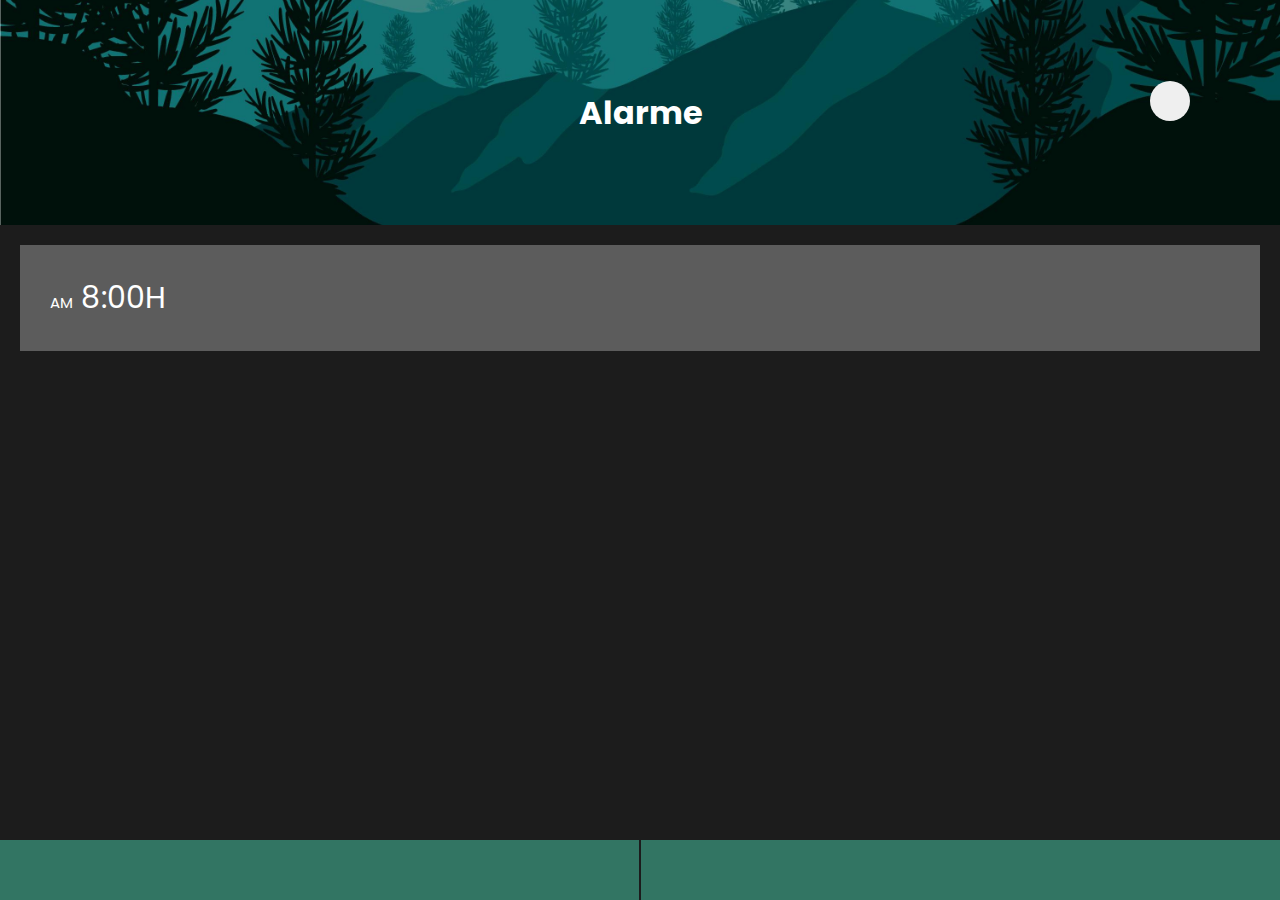
==== index.html @ 68f4315e "estilização da pagina home" ====
<!DOCTYPE html>
<html lang="pt-br">
<head>
    <meta charset="UTF-8">
    <meta name="viewport" content="width=device-width, initial-scale=1.0">
    <title>Alarme</title>
    <link rel="stylesheet" href="https://cdnjs.cloudflare.com/ajax/libs/font-awesome/6.6.0/css/all.min.css" integrity="sha512-Kc323vGBEqzTmouAECnVceyQqyqdsSiqLQISBL29aUW4U/M7pSPA/gEUZQqv1cwx4OnYxTxve5UMg5GT6L4JJg==" crossorigin="anonymous" referrerpolicy="no-referrer" />
    <link rel="stylesheet" href="global.css">
    <link rel="stylesheet" href="Home/home.css">
</head>
<body>
    <header>
        <h1>Alarme</h1>
        <button><i class="fa-solid fa-plus"></i></button>
    </header>
    <main class="container">
        <div class="hours">
          <div class="info-hours">
                <p><span>AM </span>8:00H</p>
          </div>
            <i class="fa-solid fa-toggle-off"></i>
        </div>
    </main>
    <footer>
       <div class="alarme">
           <i class="fa-solid fa-clock"></i>
       </div>
       <div class="conometro">
        <i class="fa-solid fa-stopwatch"></i>
       </div>
    </footer>
</body>
</html>
---- global.css ----
@import url('https://fonts.googleapis.com/css2?family=Poppins:ital,wght@0,100;0,200;0,300;0,400;0,500;0,600;0,700;0,800;0,900;1,100;1,200;1,300;1,400;1,500;1,600;1,700;1,800;1,900&family=Red+Hat+Display:ital,wght@0,300..900;1,300..900&display=swap');

*{
    margin: 0;
    padding: 0;
    font-family: "Poppins", sans-serif;
    box-sizing: border-box;
}
---- Home/home.css ----
body{
    background-color: rgba(0, 0, 0, 0.892);
    color: #fff;
    height: 100vh;
}

header{
    display: flex;
    align-items: center;
    justify-content: center;
    padding: 0px 50px;
    height: 25%;
    width: 100%;
    position: relative;
    background-image: url('../assets/mountains.jpg');
    background-size: cover;
    background-position: center bottom;
}

header button{
    position: absolute;
    right: 7%;
    top: 36%;
    border-radius: 50%;
    width: 40px;
    height: 40px;
    border: none;
    cursor: pointer;
}

.container{
    padding: 20px;
    height: calc(100vh - 25% - 60px);
}

.container i{
    font-size: 35px;
    cursor: pointer;
}

.hours{
    display: flex;
    justify-content: space-between;
    align-items: center;
    background-color: #ffffff48;
    padding: 30px;
}

.info-hours p{
    font-size: 30px;
}

.info-hours span{
    font-size: 15px;
    margin-right: 5px;
}

footer{
    height: 60px;
    display: flex;
    align-items: center;
    justify-content: center;
    gap: 2px;
}

.alarme, .conometro{
    background-color: rgb(50, 117, 99);
    display: flex;
    align-items: center;
    justify-content: center;
    font-size: 30px;
    height: 100%;
    width: 50%;
    cursor: pointer;
}
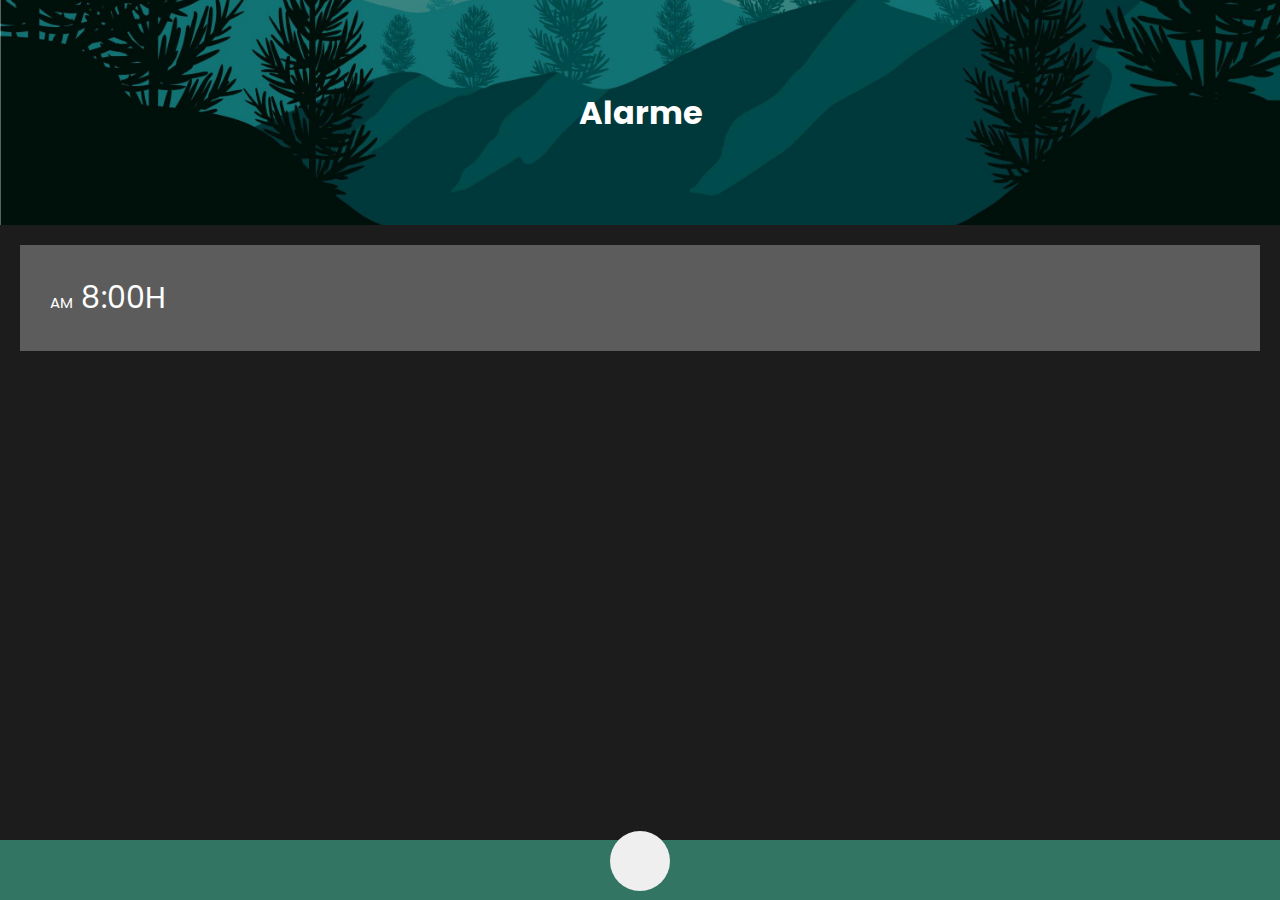
==== commit 9fac8d0d: "alteração botão adicionar" ====
--- a/index.html
+++ b/index.html
@@ -11,7 +11,6 @@
 <body>
     <header>
         <h1>Alarme</h1>
-        <button><i class="fa-solid fa-plus"></i></button>
     </header>
     <main class="container">
         <div class="hours">
@@ -28,6 +27,7 @@
        <div class="conometro">
         <i class="fa-solid fa-stopwatch"></i>
        </div>
+       <a href="./Page2/page2.html"> <button><i class="fa-solid fa-plus"></i></button></a>
     </footer>
 </body>
 </html>--- a/global.css
+++ b/global.css
@@ -5,4 +5,9 @@
     padding: 0;
     font-family: "Poppins", sans-serif;
     box-sizing: border-box;
+    text-decoration: none;
+}
+
+a{
+    color: #fff;
 }--- a/Home/home.css
+++ b/Home/home.css
@@ -11,21 +11,22 @@
     padding: 0px 50px;
     height: 25%;
     width: 100%;
-    position: relative;
     background-image: url('../assets/mountains.jpg');
     background-size: cover;
     background-position: center bottom;
 }
 
-header button{
+footer button{
     position: absolute;
-    right: 7%;
-    top: 36%;
+    left: 50%;
+    bottom: -21px;
+    transform: translate(-50%, -50%);
     border-radius: 50%;
-    width: 40px;
-    height: 40px;
+    width: 60px;
+    height: 60px;
     border: none;
     cursor: pointer;
+    font-size: 22px;
 }
 
 .container{
@@ -56,11 +57,12 @@
 }
 
 footer{
+    background-color: rgba(0, 0, 0, 0.892);
     height: 60px;
+    width: 100%;
     display: flex;
     align-items: center;
     justify-content: center;
-    gap: 2px;
 }
 
 .alarme, .conometro{
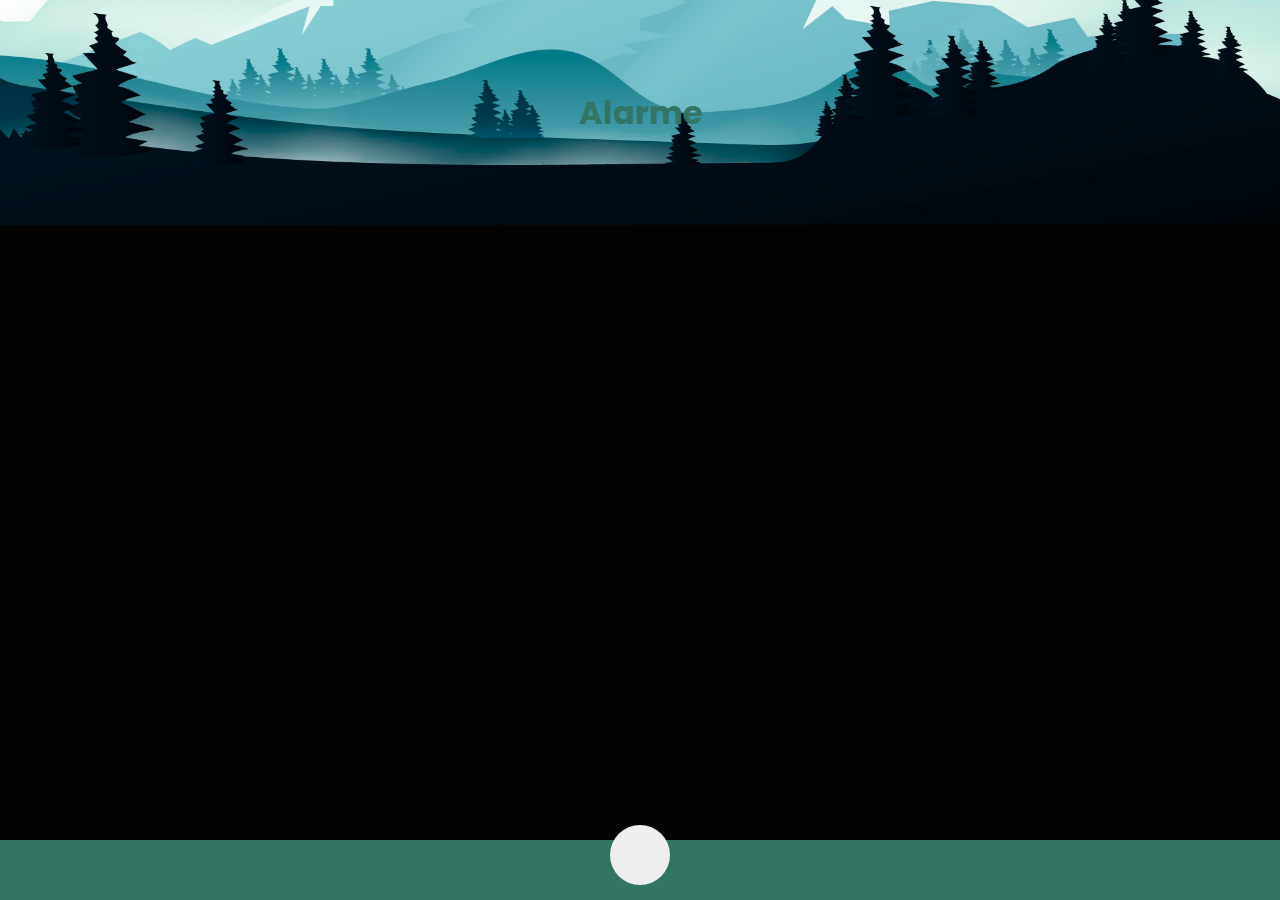
==== commit 3e386a1e: "adicionando javascript" ====
--- a/index.html
+++ b/index.html
@@ -7,27 +7,86 @@
     <link rel="stylesheet" href="https://cdnjs.cloudflare.com/ajax/libs/font-awesome/6.6.0/css/all.min.css" integrity="sha512-Kc323vGBEqzTmouAECnVceyQqyqdsSiqLQISBL29aUW4U/M7pSPA/gEUZQqv1cwx4OnYxTxve5UMg5GT6L4JJg==" crossorigin="anonymous" referrerpolicy="no-referrer" />
     <link rel="stylesheet" href="global.css">
     <link rel="stylesheet" href="Home/home.css">
+    <link rel="stylesheet" href="./Page2/page2.css">
+    <link rel="stylesheet" href="./Page3/page3.css">
 </head>
 <body>
-    <header>
-        <h1>Alarme</h1>
-    </header>
-    <main class="container">
-        <div class="hours">
-          <div class="info-hours">
-                <p><span>AM </span>8:00H</p>
-          </div>
-            <i class="fa-solid fa-toggle-off"></i>
-        </div>
-    </main>
-    <footer>
-       <div class="alarme">
-           <i class="fa-solid fa-clock"></i>
-       </div>
-       <div class="conometro">
-        <i class="fa-solid fa-stopwatch"></i>
-       </div>
-       <a href="./Page2/page2.html"> <button><i class="fa-solid fa-plus"></i></button></a>
-    </footer>
+    <div class="page1">
+        <header>
+            <h1>Alarme</h1>
+        </header>
+        <main class="container">
+            <ul class="hours">
+             
+            </ul>
+        </main>
+        <footer class="footer-page1">
+           <div class="alarme">
+               <i class="fa-solid fa-clock"></i>
+           </div>
+           <div class="conometro">
+            <i class="fa-solid fa-stopwatch"></i>
+           </div>
+                <button class="btn-ad"><i class="fa-solid fa-plus"></i></button>
+        </footer>
+    </div>
+
+    <div class="page2">
+        <header>
+            <h1>Definir Alarme</h1>
+        </header>
+        <main class="container2">
+            <div class="input-hous">
+                   <input type="time" name="" id="time" >
+            </div>
+                <div class="music-select">
+                    <p>Escolher Toque</p>
+                    <i><i class="fa-solid fa-music"></i></i>
+                </div>
+            <button class="btn-time">Adicionar</button>
+        </main>
+        <footer class="footer-page2">
+            <button class="btn-home-page2"><i class="fa-solid fa-house"></i></button>
+        </footer>
+    </div>
+
+
+    <div class="page3">
+        <header>
+            <h1>Definir Toque</h1>
+        </header>
+        <main class="container3">
+           <div >
+                <ul class="song">
+                    <li>
+                        <audio src="../music/Galaxy-S23-Ultra.mp3" controls class="audio"></audio>
+                    </li>
+                    <li>
+                        <audio src="../music/Galaxy-Z-Flip-5.mp3" controls class="audio"></audio>
+                    </li>
+                    <li>
+                        <audio src="../music/Samsung-Galaxy-8-Constellation.mp3" controls class="audio"></audio>
+                    </li>
+                    <li>
+                        <audio src="../music/Samsung-Galaxy-F14.mp3" controls class="audio"></audio>
+                    </li>
+                    <li>
+                        <audio src="../music/Samsung-Galaxy-M20.mp3" controls class="audio"></audio>
+                    </li>
+                    <li>
+                        <audio src="../music/Samsung-Galaxy-S6.mp3" controls class="audio"></audio>
+                    </li>
+                    <li>
+                        <audio src="../music/Samsung-Z-Flip-4.mp3" controls class="audio"></audio>
+                    </li>
+                </ul>
+            </div>
+        </main>
+        <footer class="footer-page3">
+            <button class="btn-home-page3"><i class="fa-solid fa-house"></i></button>
+        </footer>
+    </div>
+
+    <script src="./js/script.js"></script>
 </body>
 </html>--- a/global.css
+++ b/global.css
@@ -6,6 +6,7 @@
     font-family: "Poppins", sans-serif;
     box-sizing: border-box;
     text-decoration: none;
+    list-style: none;
 }
 
 a{
--- a/Home/home.css
+++ b/Home/home.css
@@ -1,7 +1,12 @@
 body{
+    height: 100vh;
+}
+
+.page1{
     background-color: rgba(0, 0, 0, 0.892);
     color: #fff;
-    height: 100vh;
+    height: 100%;
+    display: block;
 }
 
 header{
@@ -16,19 +21,6 @@
     background-position: center bottom;
 }
 
-footer button{
-    position: absolute;
-    left: 50%;
-    bottom: -21px;
-    transform: translate(-50%, -50%);
-    border-radius: 50%;
-    width: 60px;
-    height: 60px;
-    border: none;
-    cursor: pointer;
-    font-size: 22px;
-}
-
 .container{
     padding: 20px;
     height: calc(100vh - 25% - 60px);
@@ -41,10 +33,17 @@
 
 .hours{
     display: flex;
+    flex-direction: column;
+    padding: 30px;
+    gap: 20px;
+}
+
+.info-hours{
+    background-color: #ffffff48;
+    display: flex;
     justify-content: space-between;
-    align-items: center;
-    background-color: #ffffff48;
-    padding: 30px;
+    width: 100%;
+    padding: 30px 20px;
 }
 
 .info-hours p{
@@ -56,15 +55,6 @@
     margin-right: 5px;
 }
 
-footer{
-    background-color: rgba(0, 0, 0, 0.892);
-    height: 60px;
-    width: 100%;
-    display: flex;
-    align-items: center;
-    justify-content: center;
-}
-
 .alarme, .conometro{
     background-color: rgb(50, 117, 99);
     display: flex;
@@ -74,4 +64,27 @@
     height: 100%;
     width: 50%;
     cursor: pointer;
+}
+
+.footer-page1{
+    background-color: rgba(0, 0, 0, 0.892);
+    height: 60px;
+    width: 100%;
+    display: flex;
+    align-items: center;
+    justify-content: center;position: relative;
+}
+
+
+.footer-page1 button{
+    position: absolute;
+    left: 50%;
+    bottom: 15px;
+    transform: translatex(-50%);
+    border-radius: 50%;
+    width: 60px;
+    height: 60px;
+    border: none;
+    cursor: pointer;
+    font-size: 22px;
 }--- a/Page2/page2.css
+++ b/Page2/page2.css
@@ -0,0 +1,80 @@
+.page2{
+    background-color: rgba(0, 0, 0, 0.892);
+    color: #fff;
+    height: 100vh;
+    width: 100%;
+    position: absolute;
+    top: 0;
+    left: 0;
+    display: none;
+}
+
+header{
+    display: flex;
+    align-items: center;
+    justify-content: center;
+    padding: 0px 50px;
+    height: 25%;
+    width: 100%;
+    background-image: url('../assets/mountains2.jpg');
+    background-size: cover;
+    background-position: center bottom;
+}
+
+.container2{
+    padding: 20px;
+    height: calc(100vh - 25% - 150px);
+}
+
+.container2 button{
+    background-color: rgb(30, 78, 174);
+    margin: 40px auto;
+    display: block;
+    padding: 10px 20px;
+    border-radius: 30px;
+    border: none;
+    color: #fff;
+}
+
+.input-hous{
+    display: flex;
+    justify-content: center;
+    align-items: center;
+    margin-top: 100px;
+}
+
+.input-hous input{
+    background-color: rgb(50, 117, 99);
+    padding: 10px 30px;
+    font-size: 30px;
+    border: none;
+    outline: none;
+    border-radius: 40px;
+}
+
+.music-select{
+    background-color: rgb(50, 117, 99);
+    display: flex;
+    justify-content: space-between;
+    margin-top: 50px;
+    padding: 10px 25px;
+    cursor: pointer;
+    border-radius: 20px;
+}
+
+.footer-page2{
+    height: 150px;
+    display: flex;
+    align-items: center;
+    justify-content: center;
+    gap: 2px;
+}
+
+.footer-page2 button{
+    background-color: rgb(50, 117, 99);
+    height: 50px;
+    width: 50px;
+    border: none;
+    border-radius: 50%;
+    color:#fff;
+}
--- a/Page3/page3.css
+++ b/Page3/page3.css
@@ -0,0 +1,81 @@
+.page3{
+    position: absolute;
+    top: 0;
+    left: 0;
+    width: 100%;
+    height: 100%;
+    display: none;
+}
+
+body{
+    background-color: rgba(0, 0, 0, 0.892);
+    color: #fff;
+    height: 100vh;
+}
+
+header{
+    display: flex;
+    align-items: center;
+    justify-content: center;
+    padding: 0px 50px;
+    height: 25%;
+    width: 100%;
+    background-image: url('../assets/mountains3.jpg');
+    background-size: cover;
+    background-position: center bottom;
+    color:  rgb(50, 117, 99);
+}
+
+.container3{
+    margin-top: 10px;
+    padding: 20px;
+    height: calc(100vh - 25% - 170px);
+    overflow-y: scroll;
+}
+
+.container3 audio{
+    margin-top: 12px;
+}
+
+.hours{
+    display: flex;
+    justify-content: center;
+    align-items: center;
+    margin-top: 100px;
+}
+
+.hours input{
+    background-color: rgb(50, 117, 99);
+    padding: 10px 30px;
+    font-size: 30px;
+    border: none;
+    outline: none;
+    border-radius: 40px;
+}
+
+.music-select{
+    background-color: rgb(50, 117, 99);
+    display: flex;
+    justify-content: space-between;
+    margin-top: 50px;
+    padding: 10px 25px;
+    cursor: pointer;
+    border-radius: 20px;
+}
+
+.footer-page3{
+    height: 150px;
+    display: flex;
+    align-items: center;
+    justify-content: center;
+    gap: 2px;
+}
+
+.footer-page3 button{
+    background-color: rgb(50, 117, 99);
+    height: 50px;
+    width: 50px;
+    border: none;
+    border-radius: 50%;
+    color:#fff;
+}
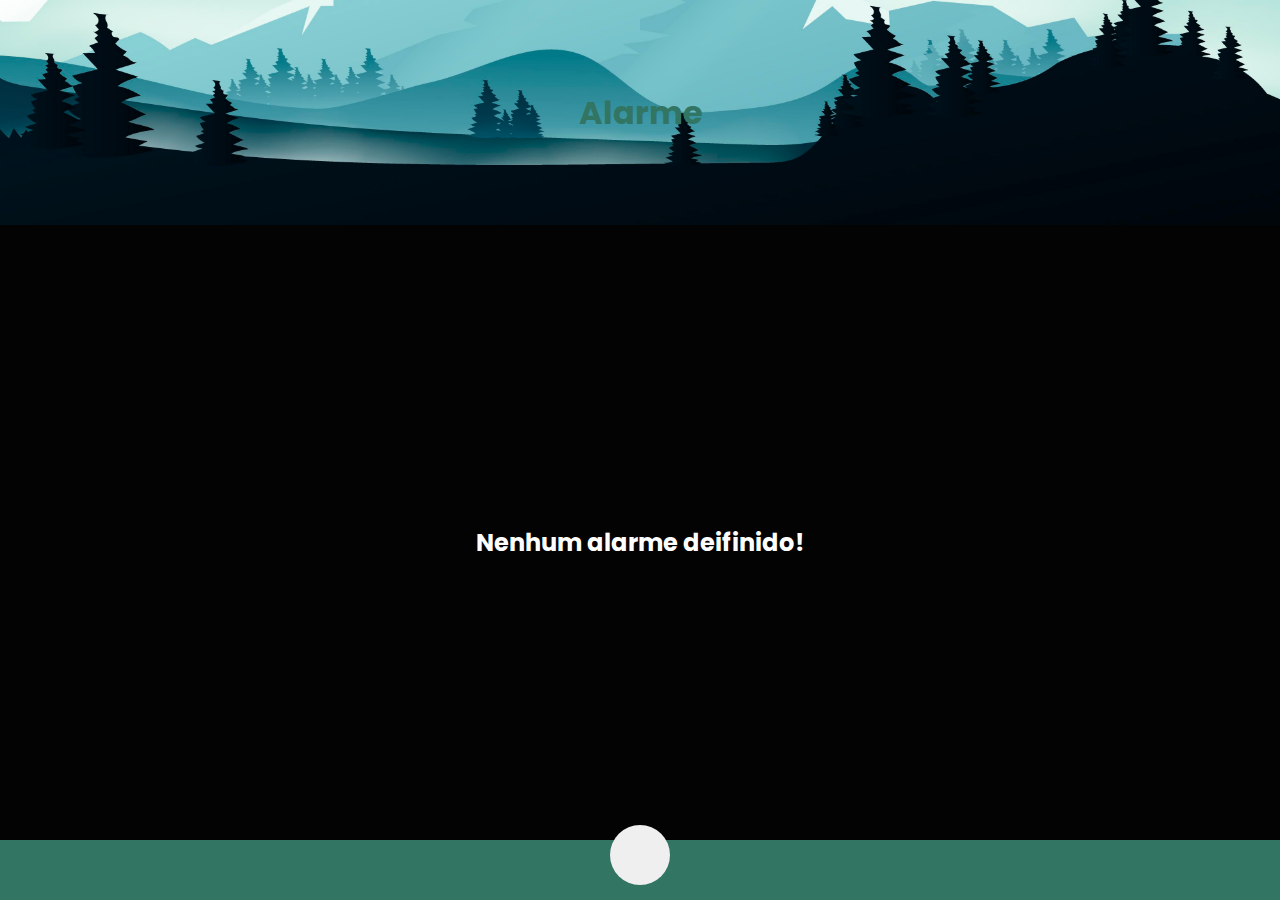
==== commit e69c9485: "." ====
--- a/index.html
+++ b/index.html
@@ -16,9 +16,11 @@
             <h1>Alarme</h1>
         </header>
         <main class="container">
-            <ul class="hours">
-             
-            </ul>
+            <div class="hours">
+                <div class="alert">
+                    <h2>Nenhum alarme deifinido!</h2>
+                </div>
+            </div>
         </main>
         <footer class="footer-page1">
            <div class="alarme">
@@ -37,7 +39,7 @@
         </header>
         <main class="container2">
             <div class="input-hous">
-                   <input type="time" name="" id="time" >
+                   <input type="time" name="" id="time" value="12:00" >
             </div>
                 <div class="music-select">
                     <p>Escolher Toque</p>
@@ -59,25 +61,25 @@
            <div >
                 <ul class="song">
                     <li>
-                        <audio src="../music/Galaxy-S23-Ultra.mp3" controls class="audio"></audio>
+                        <audio src="./music/Galaxy-S23-Ultra.mp3" controls class="audio"></audio>
                     </li>
                     <li>
-                        <audio src="../music/Galaxy-Z-Flip-5.mp3" controls class="audio"></audio>
+                        <audio src="./music/Galaxy-Z-Flip-5.mp3" controls class="audio"></audio>
                     </li>
                     <li>
-                        <audio src="../music/Samsung-Galaxy-8-Constellation.mp3" controls class="audio"></audio>
+                        <audio src="./music/Samsung-Galaxy-8-Constellation.mp3" controls class="audio"></audio>
                     </li>
                     <li>
-                        <audio src="../music/Samsung-Galaxy-F14.mp3" controls class="audio"></audio>
+                        <audio src="./music/Samsung-Galaxy-F14.mp3" controls class="audio"></audio>
                     </li>
                     <li>
-                        <audio src="../music/Samsung-Galaxy-M20.mp3" controls class="audio"></audio>
+                        <audio src="./music/Samsung-Galaxy-M20.mp3" controls class="audio"></audio>
                     </li>
                     <li>
-                        <audio src="../music/Samsung-Galaxy-S6.mp3" controls class="audio"></audio>
+                        <audio src="./music/Samsung-Galaxy-S6.mp3" controls class="audio"></audio>
                     </li>
                     <li>
-                        <audio src="../music/Samsung-Z-Flip-4.mp3" controls class="audio"></audio>
+                        <audio src="./music/Samsung-Z-Flip-4.mp3" controls class="audio"></audio>
                     </li>
                 </ul>
             </div>
--- a/Home/home.css
+++ b/Home/home.css
@@ -42,6 +42,7 @@
     background-color: #ffffff48;
     display: flex;
     justify-content: space-between;
+    align-items: center;
     width: 100%;
     padding: 30px 20px;
 }
@@ -87,4 +88,40 @@
     border: none;
     cursor: pointer;
     font-size: 22px;
-}+}
+
+/*=====================================================*/
+
+.box{
+    background-color: #327563;
+    height: 30px;
+    width: 60px;
+    border-radius: 20px;
+    position: relative;
+    cursor: pointer;
+}
+
+.circle{
+    position: absolute;
+    top: 50%;
+    left: 55%;
+    transform: translateY(-50%);
+    height: 25px;
+    width: 25px;
+    background-color: aliceblue;
+    border-radius: 50%;
+    cursor: pointer;
+}
+
+.ativar{
+    left: 4%;
+}
+
+.ativar-background{
+    background-color: #1c1a1a88;
+}
+
+.alert h2{
+    font-size:3 5px;
+    margin-top: 150px;
+}
